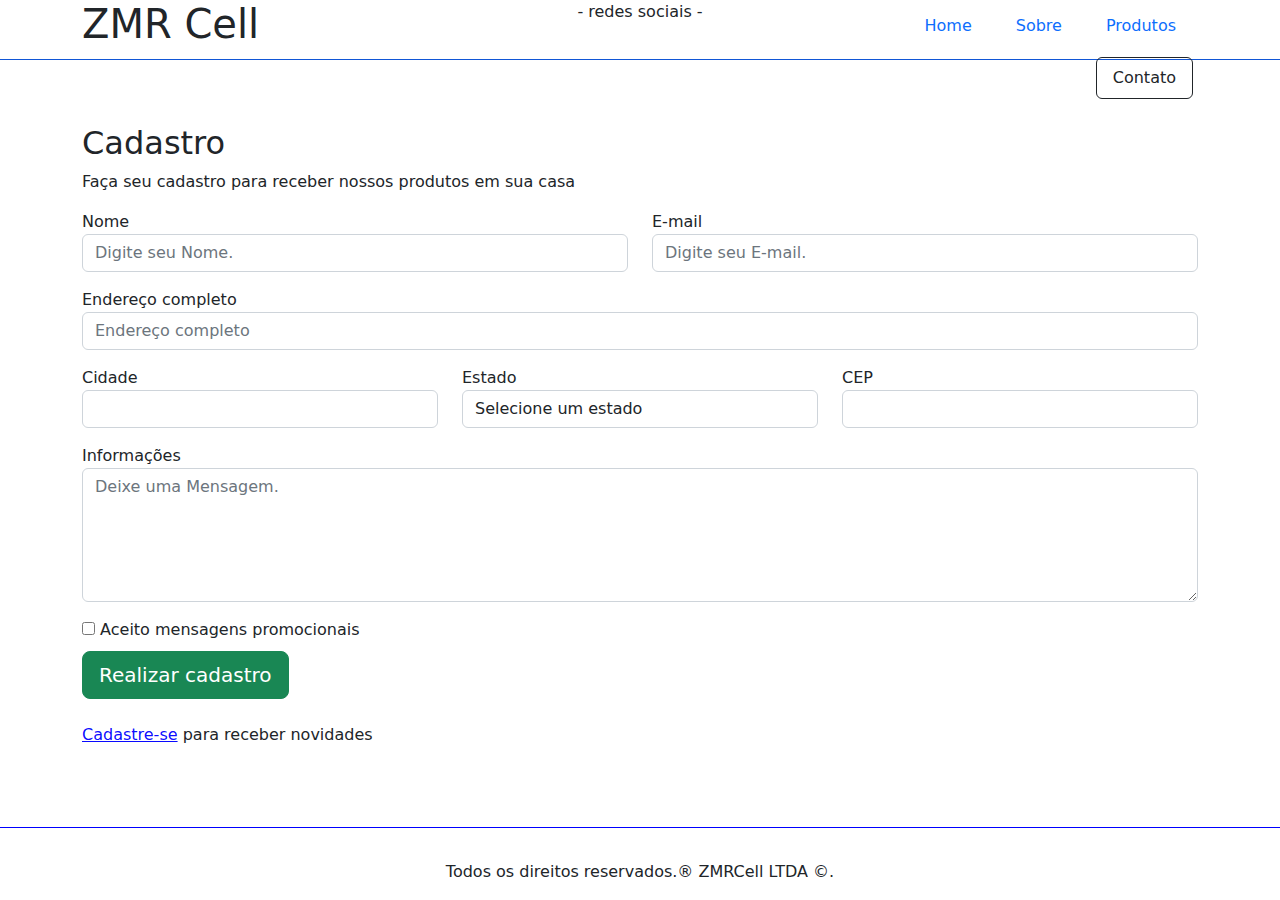
==== projeto/cadastro.html @ 9602e741 "Atualização do projeto" ====
<!DOCTYPE html>
<html lang="en">
<head>
    <meta charset="UTF-8">
    <meta http-equiv="X-UA-Compatible" content="IE=edge">
    <meta name="viewport" content="width=device-width, initial-scale=1.0">
    <link href="./bootstrap/css/bootstrap.min.css" rel="stylesheet">
    <link rel="stylesheet" href="./style/custom.css">
    <link rel="stylesheet" href="./style/custom-form.css">
    <title>Bootstrap</title>
</head>
<body>

    <header>
        <div class="container">
            <div class="row">

                <div class="col col-md-4">

                    <h1>ZMR Cell</h1>

                </div>

                <div class="col">
                    <p>- redes sociais -</p>
                </div>

                <div class="col col-md-4">
                    
                    <ul class="nav justify-content-end">
                        <li class="nav-item"><a class="nav-link btn" href="index.html">Home</a></li>
                        <li class="nav-item"><a class="nav-link btn" href="index.html#sobre">Sobre</a></li>
                        <li class="nav-item"><a class="nav-link btn" href="index.html#produtos">Produtos</a></li>
                        <li class="nav-item"><a class="nav-link btn active" href="index.html#contato">Contato</a></li>
                    </ul>

                </div>
            </div>
        </div>
    </header> 
    
    <section id="contato">
        <div class="container">
            <div class="row">
                <div class="col-md-6 col-sm-12">
                    <h2>Cadastro</h2>
                    <p>Faça seu cadastro para receber nossos produtos em sua casa</p>
                </div>
            </div>
            
            <form class="form">

                <div class="row">
                    <div class="col">
                        <label for="nome">Nome</label>
                        <input type="text" id="nome" class="form-control" name="nome" placeholder="Digite seu Nome.">
                    </div>
                    <div class="col">
                        <label for="email">E-mail</label>
                        <input type="text" id="email" class="form-control" name="email" placeholder="Digite seu E-mail.">
                    </div>
                </div>

                <div class="row">
                    <div class="col">
                        <label for="endereco">Endereço completo</label>
                        <input type="text" id="endereco" class="form-control" placeholder="Endereço completo">
                    </div>
                </div>

                <div class="row">
                    <div class="col">
                        <label for="cidade">Cidade</label>
                        <input type="text" name="cidade" id="cidade" class="form-control">
                    </div>

                    <div class="col">
                        <label for="estado">Estado</label>
                        <select name="estado" class="form-control" id="estado"">
                            <option value="">Selecione um estado</option>
                            <option value="RS">RS</option>
                            <option value="SC">SC</option>
                            <option value="PR">PR</option>
                        </select>
                    </div>
                    <div class="col">
                        <label for="cep">CEP</label>
                        <input type="text" name="cep" id="cep" class="form-control">
                    </div>
                </div>


                <div class="row">
                    <div class="col">
                        <label for="info">Informações</label>
                        <textarea class="form-control" id="info" name="info" rows="5" placeholder="Deixe uma Mensagem."></textarea>
                    </div>
                </div>

                <div class="row">
                    <div class="col">
                        <div class="formcheck">
                            <input type="checkbox" name="promocionais" id="promocionais">
                            <label for="promocionais">Aceito mensagens promocionais</label>
                        </div>
                    </div>
                </div>

                <div type="submit" class="btn btn-lg btn-success">Realizar cadastro</div>
            </form>

            <br><p><a href="cadastro" data-bs-toggle="modal" data-bs-target="#modal-1">Cadastre-se</a> para receber novidades</p>    
            
        </div> <!-- end .container-->
    </section>

    <div class="modal fade" id="modal-1">
        <div class="modal-dialog">
            <div class="modal-content">
                <div class="modal-header">
                    <h5 class="modal-title">Inscrever-me na lista</h5>
                    <button class="btn-close" data-bs-dismiss="modal" aria-label="Close"></button>
                </div>
                <div class="modal-body">
                    <h6>Preencha os campos para receber novidades</h6>
                    
                    <form action="" class="form-inline">
                        <div class="form-group">
                            <input type="text" class="form-control form-control-sm mb-2" name="nome" placeholder="Nome">
                            <input type="text" class="form-control form-control-sm  mb-2" name="e-mail" placeholder="E-mail" required>
                            <button type="submit" class="btn btn-success">Receba!</button>
                        </div>
                    </form>

                </div>
                <div class="modal-footer">
                    
                    <button type="button" class="btn btn-secondary mb-2" data-bs-dismiss="modal">Close</button>
                </div>
            </div>
        </div>
    </div>

    <footer>
        <p>Todos os direitos reservados.&reg; ZMRCell LTDA  &copy;.</p>
    </footer>

    <script src="./bootstrap/js/bootstrap.bundle.min.js"></script>
</body>
</html>
---- projeto/style/custom.css ----
header{
    height: 60px;
    border-bottom: 1px solid rgb(17, 86, 214);
}



header p {
    text-align: center;
}
a {
    color: rgba(0, 0, 255, 0.966);
}
section {
    padding-top: 4rem;
    padding-bottom: 4rem;
}
input, textarea{
    margin-bottom: 1rem;
}
footer{
    border-top: 1px solid blue;
}
footer p {
    margin-top: 2rem;
    text-align: center;
}

.card{
    width: 32%;
    float: left;
    margin: 3px;
}
.nav-item {
    margin: 5px;
}
---- projeto/style/custom-form.css ----
textarea.form-control {
    width: 100%!important;
    display: block;
}
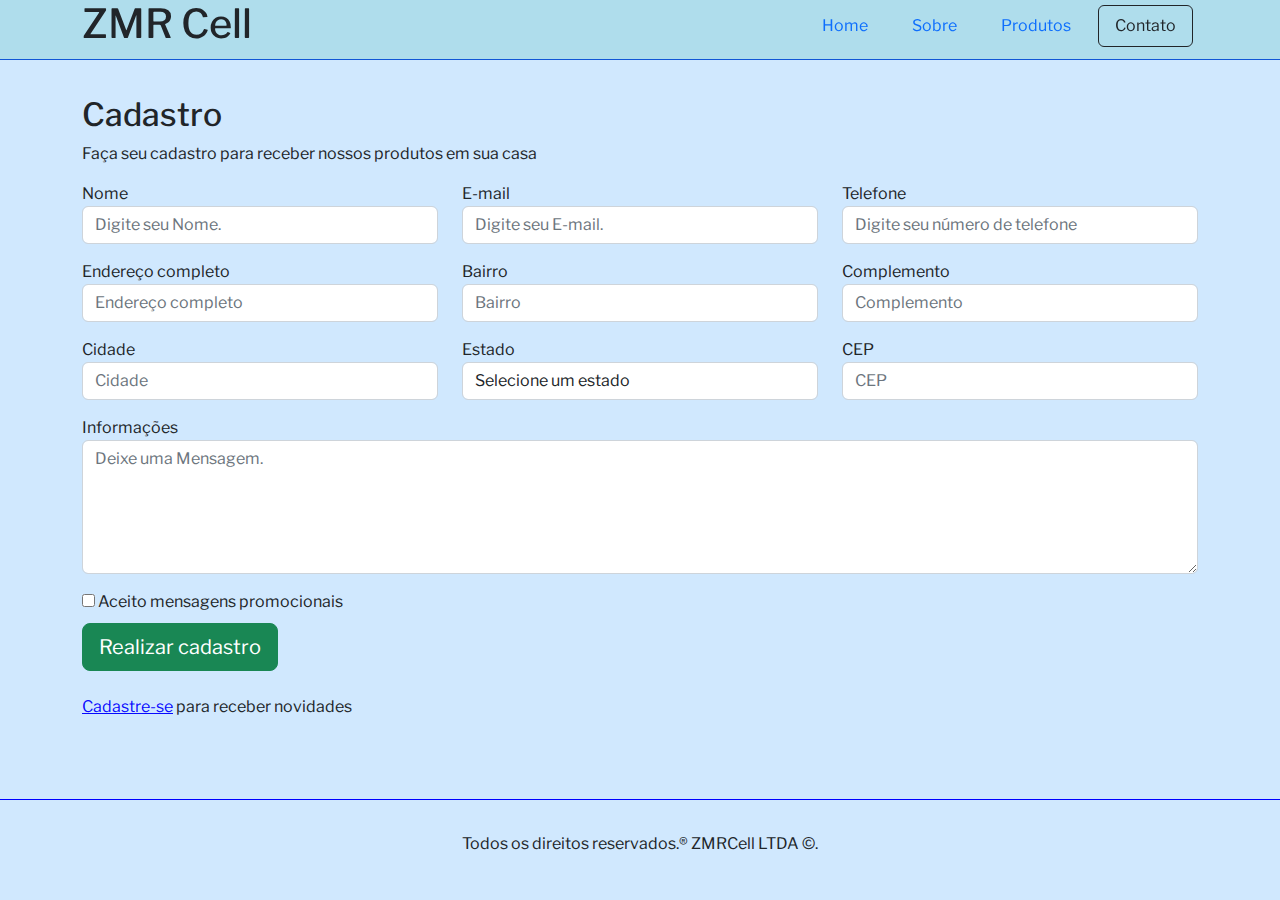
==== commit e511c4b8: "Atividade do módulo concluida" ====
--- a/projeto/cadastro.html
+++ b/projeto/cadastro.html
@@ -4,40 +4,40 @@
     <meta charset="UTF-8">
     <meta http-equiv="X-UA-Compatible" content="IE=edge">
     <meta name="viewport" content="width=device-width, initial-scale=1.0">
-    <link href="./bootstrap/css/bootstrap.min.css" rel="stylesheet">
+    <!--Google Fonts - Libre Franklyi-->
+    <link rel="preconnect" href="https://fonts.googleapis.com">
+    <link rel="preconnect" href="https://fonts.gstatic.com" crossorigin>
+    <link href="https://fonts.googleapis.com/css2?family=Libre+Franklin:ital,wght@0,100;0,200;0,300;0,400;0,500;0,700;0,800;1,100;1,200;1,300;1,400;1,500;1,600;1,700&family=Roboto&display=swap" rel="stylesheet">
+    <link href="./libs/bootstrap/css/bootstrap.min.css" rel="stylesheet">
     <link rel="stylesheet" href="./style/custom.css">
     <link rel="stylesheet" href="./style/custom-form.css">
     <title>Bootstrap</title>
 </head>
 <body>
 
-    <header>
+    <header class="fixed-top">
         <div class="container">
             <div class="row">
-
-                <div class="col col-md-4">
-
-                    <h1>ZMR Cell</h1>
-
+                
+                <div class="col">
+                    
+                    <h1 >ZMR Cell</h1>
+                    
                 </div>
-
+                
                 <div class="col">
-                    <p>- redes sociais -</p>
-                </div>
-
-                <div class="col col-md-4">
                     
                     <ul class="nav justify-content-end">
-                        <li class="nav-item"><a class="nav-link btn" href="index.html">Home</a></li>
-                        <li class="nav-item"><a class="nav-link btn" href="index.html#sobre">Sobre</a></li>
-                        <li class="nav-item"><a class="nav-link btn" href="index.html#produtos">Produtos</a></li>
-                        <li class="nav-item"><a class="nav-link btn active" href="index.html#contato">Contato</a></li>
+                        <li class="nav-item"><a class="nav-link btn " href="index.html">Home</a></li>
+                        <li class="nav-item "><a class="nav-link btn " href="index.html#sobre">Sobre</a></li>
+                        <li class="nav-item "><a class="nav-link btn " href="index.html#produtos">Produtos</a></li>
+                        <li class="nav-item "><a class="nav-link btn active" href="./cadastro.html">Contato</a></li>
                     </ul>
-
+                    
                 </div>
             </div>
         </div>
-    </header> 
+    </header>
     
     <section id="contato">
         <div class="container">
@@ -53,30 +53,42 @@
                 <div class="row">
                     <div class="col">
                         <label for="nome">Nome</label>
-                        <input type="text" id="nome" class="form-control" name="nome" placeholder="Digite seu Nome.">
+                        <input type="text" id="nome" class="form-control" name="nome" placeholder="Digite seu Nome." required>
                     </div>
                     <div class="col">
                         <label for="email">E-mail</label>
                         <input type="text" id="email" class="form-control" name="email" placeholder="Digite seu E-mail.">
+                    </div>
+                    <div class="col">
+                        <label for="email">Telefone</label>
+                        <input type="text" id="telefone" class="form-control" name="telefone" placeholder="Digite seu número de telefone" required>
                     </div>
                 </div>
 
                 <div class="row">
                     <div class="col">
                         <label for="endereco">Endereço completo</label>
-                        <input type="text" id="endereco" class="form-control" placeholder="Endereço completo">
+                        <input type="text" id="endereco" class="form-control" placeholder="Endereço completo" required>
+                    </div>
+                    <div class="col">
+                        <label for="endereco">Bairro</label>
+                        <input type="text" id="bairro" class="form-control" placeholder="Bairro">
+                    </div>
+                    <div class="col">
+                        <label for="endereco">Complemento</label>
+                        <input type="text" id="complemento" class="form-control" placeholder="Complemento">
                     </div>
                 </div>
 
                 <div class="row">
                     <div class="col">
                         <label for="cidade">Cidade</label>
-                        <input type="text" name="cidade" id="cidade" class="form-control">
+                        <input type="text" name="cidade" id="cidade" class="form-control" placeholder="Cidade" required>
                     </div>
 
                     <div class="col">
                         <label for="estado">Estado</label>
-                        <select name="estado" class="form-control" id="estado"">
+                        <select name="estado" class="form-control" id="estado">
                             <option value="">Selecione um estado</option>
                             <option value="RS">RS</option>
                             <option value="SC">SC</option>
@@ -85,7 +97,7 @@
                     </div>
                     <div class="col">
                         <label for="cep">CEP</label>
-                        <input type="text" name="cep" id="cep" class="form-control">
+                        <input type="text" name="cep" id="cep" class="form-control" placeholder="CEP">
                     </div>
                 </div>
 
@@ -93,7 +105,7 @@
                 <div class="row">
                     <div class="col">
                         <label for="info">Informações</label>
-                        <textarea class="form-control" id="info" name="info" rows="5" placeholder="Deixe uma Mensagem."></textarea>
+                        <textarea class="form-control" id="info" name="info" rows="5" placeholder="Deixe uma Mensagem." required></textarea>
                     </div>
                 </div>
 
@@ -145,7 +157,7 @@
         <p>Todos os direitos reservados.&reg; ZMRCell LTDA  &copy;.</p>
     </footer>
 
-    <script src="./bootstrap/js/bootstrap.bundle.min.js"></script>
+    <script src="./libs/bootstrap/js/bootstrap.bundle.min.js"></script>
 </body>
 </html>
 
--- a/projeto/style/custom.css
+++ b/projeto/style/custom.css
@@ -1,9 +1,35 @@
+/* Padrões */
+
+.primary-color {
+    color: #252525;
+}
+
+.bg-primary-color {
+    background-color: #aaaaaa;
+}
+
+.secondary-color {
+    color: #f7f7f7;
+}
+
+.bg-secondary-color {
+    background-color: #323555;
+}
+
+/* Custom */
+* {
+    font-family: libre Franklin ;
+}
+
+body {
+    background-color: #7fc0fd5e;
+}
+
 header{
     height: 60px;
     border-bottom: 1px solid rgb(17, 86, 214);
+    background-color: rgb(175, 221, 236);
 }
-
-
 
 header p {
     text-align: center;
@@ -12,7 +38,7 @@
     color: rgba(0, 0, 255, 0.966);
 }
 section {
-    padding-top: 4rem;
+    padding-top: 6rem;
     padding-bottom: 4rem;
 }
 input, textarea{
